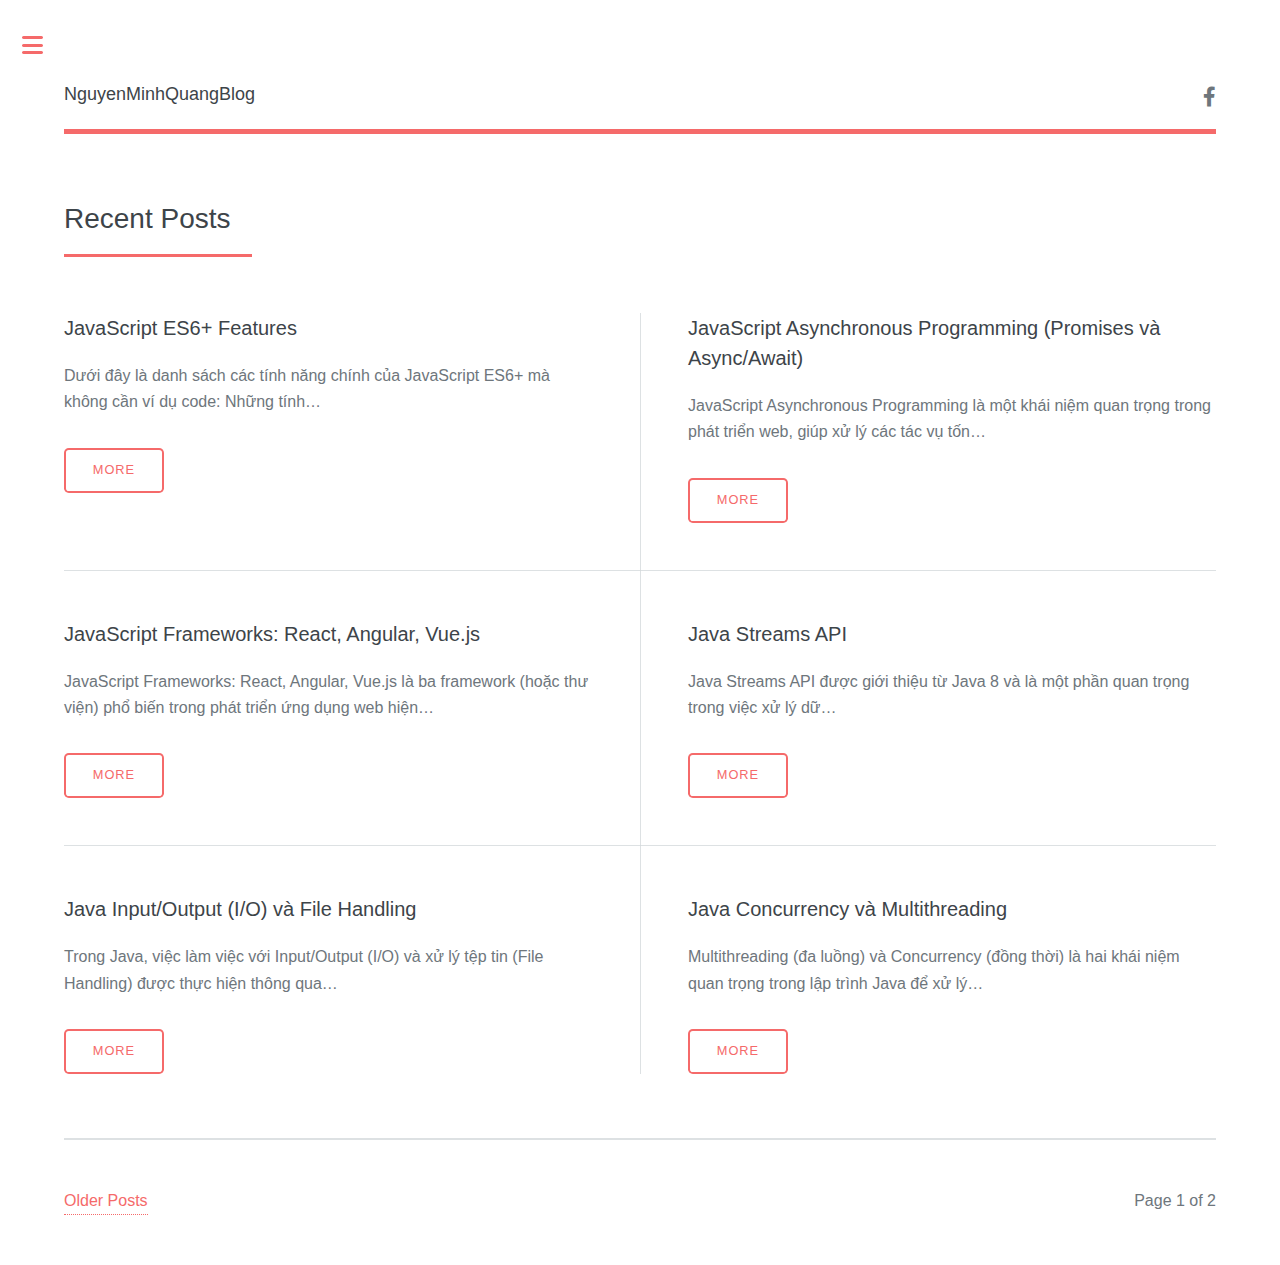
==== index.html @ 3969d44e "Updated from Publii" ====
<!DOCTYPE html><html lang="vi"><head><meta charset="utf-8"><meta http-equiv="X-UA-Compatible" content="IE=edge"><meta name="viewport" content="width=device-width,initial-scale=1,user-scalable=no"><title>NguyenMinhQuangBlog</title><meta name="generator" content="Publii Open-Source CMS for Static Site"><link rel="canonical" href="https://NguyenMinh10042003.github.io/NguyenMinhQuangBlog/"><link rel="alternate" type="application/atom+xml" href="https://NguyenMinh10042003.github.io/NguyenMinhQuangBlog/feed.xml"><link rel="alternate" type="application/json" href="https://NguyenMinh10042003.github.io/NguyenMinhQuangBlog/feed.json"><meta property="og:title" content="NguyenMinhQuangBlog"><meta property="og:site_name" content="NguyenMinhQuangBlog"><meta property="og:description" content=""><meta property="og:url" content="https://NguyenMinh10042003.github.io/NguyenMinhQuangBlog/"><meta property="og:type" content="website"><link rel="shortcut icon" href="https://NguyenMinh10042003.github.io/NguyenMinhQuangBlog/media/website/315051163_676409890517089_7907966800036286213_n.jpg" type="image/x-icon"><link rel="next" href="https://NguyenMinh10042003.github.io/NguyenMinhQuangBlog/page/2/"><link rel="stylesheet" href="https://NguyenMinh10042003.github.io/NguyenMinhQuangBlog/assets/css/fontawesome-all.min.css?v=85514f933f9e0b82460af63f1a403fa5"><link rel="stylesheet" href="https://NguyenMinh10042003.github.io/NguyenMinhQuangBlog/assets/css/style.css?v=b998987fcd790827121deaee98e92c30"><script type="application/ld+json">{"@context":"http://schema.org","@type":"Organization","name":"NguyenMinhQuangBlog","url":"https://NguyenMinh10042003.github.io/NguyenMinhQuangBlog/","sameAs":["https://www.facebook.com/nguyen.minh.609002/"]}</script><noscript><style>img[loading] {
                    opacity: 1;
                }</style></noscript></head><body class="is-preload home-template"><div id="wrapper"><div id="main"><div class="inner"><header id="header"><a class="logo" href="https://NguyenMinh10042003.github.io/NguyenMinhQuangBlog/"><strong>NguyenMinhQuangBlog</strong></a><ul class="icons"><li><a href="https://www.facebook.com/nguyen.minh.609002/" class="icon brands fa-facebook-f"><span class="label">Facebook</span></a></li></ul></header><section><header class="major"><h2>Recent Posts</h2></header><div class="posts"><article><h3><a href="https://NguyenMinh10042003.github.io/NguyenMinhQuangBlog/javascript-es6-features.html">JavaScript ES6+ Features</a></h3><p>Dưới đây là danh sách các tính năng chính của JavaScript ES6+ mà không cần ví dụ code: Những tính&hellip;</p><ul class="actions"><li><a href="https://NguyenMinh10042003.github.io/NguyenMinhQuangBlog/javascript-es6-features.html" class="button">More</a></li></ul></article><article><h3><a href="https://NguyenMinh10042003.github.io/NguyenMinhQuangBlog/javascript-asynchronous-programming-promises-va-asyncawait.html">JavaScript Asynchronous Programming (Promises và Async/Await)</a></h3><p>JavaScript Asynchronous Programming là một khái niệm quan trọng trong phát triển web, giúp xử lý các tác vụ tốn&hellip;</p><ul class="actions"><li><a href="https://NguyenMinh10042003.github.io/NguyenMinhQuangBlog/javascript-asynchronous-programming-promises-va-asyncawait.html" class="button">More</a></li></ul></article><article><h3><a href="https://NguyenMinh10042003.github.io/NguyenMinhQuangBlog/javascript-frameworks-react-angular-vuejs.html">JavaScript Frameworks: React, Angular, Vue.js</a></h3><p>JavaScript Frameworks: React, Angular, Vue.js là ba framework (hoặc thư viện) phổ biến trong phát triển ứng dụng web hiện&hellip;</p><ul class="actions"><li><a href="https://NguyenMinh10042003.github.io/NguyenMinhQuangBlog/javascript-frameworks-react-angular-vuejs.html" class="button">More</a></li></ul></article><article><h3><a href="https://NguyenMinh10042003.github.io/NguyenMinhQuangBlog/java-streams-api.html">Java Streams API</a></h3><p>Java Streams API được giới thiệu từ Java 8 và là một phần quan trọng trong việc xử lý dữ&hellip;</p><ul class="actions"><li><a href="https://NguyenMinh10042003.github.io/NguyenMinhQuangBlog/java-streams-api.html" class="button">More</a></li></ul></article><article><h3><a href="https://NguyenMinh10042003.github.io/NguyenMinhQuangBlog/java-inputoutput-io-va-file-handling.html">Java Input/Output (I/O) và File Handling</a></h3><p>Trong Java, việc làm việc với Input/Output (I/O) và xử lý tệp tin (File Handling) được thực hiện thông qua&hellip;</p><ul class="actions"><li><a href="https://NguyenMinh10042003.github.io/NguyenMinhQuangBlog/java-inputoutput-io-va-file-handling.html" class="button">More</a></li></ul></article><article><h3><a href="https://NguyenMinh10042003.github.io/NguyenMinhQuangBlog/java-concurrency-va-multithreading.html">Java Concurrency và Multithreading </a></h3><p>Multithreading (đa luồng) và Concurrency (đồng thời) là hai khái niệm quan trọng trong lập trình Java để xử lý&hellip;</p><ul class="actions"><li><a href="https://NguyenMinh10042003.github.io/NguyenMinhQuangBlog/java-concurrency-va-multithreading.html" class="button">More</a></li></ul></article></div></section><nav class="pagination desc"><a href="https://NguyenMinh10042003.github.io/NguyenMinhQuangBlog/page/2/">Older Posts </a><small>Page 1 of 2</small></nav></div></div><div id="sidebar"><div class="inner"><nav id="menu"><header class="major"><h2>Menu</h2></header><ul><li class="active"><a href="https://NguyenMinh10042003.github.io/NguyenMinhQuangBlog/" target="_self">Home</a></li><li><a href="https://NguyenMinh10042003.github.io/NguyenMinhQuangBlog/authors/nguyen-minh-quang/" target="_self">Blog</a></li></ul></nav><section><header class="major"><h2>Get in touch</h2></header><p>Sed varius enim lorem ullamcorper dolore aliquam aenean ornare velit lacus,ac varius enim lorem ullamcorper dolore. Proin sed aliqu facilisis ante interdum. Sed nulla amet lorem feugiat tempus aliquam.</p><ul class="contact"><li class="icon solid fa-envelope"><a href="#">information@untitled.tld</a></li><li class="icon solid fa-phone">(000) 000-0000</li><li class="icon solid fa-home">1234 Somewhere Road #8254<br>Nashville, TN 00000-0000</li></ul></section><footer id="footer"><p class="copyright">Edit by 2180606468 Nguyen Minh Quang<br>Design by Publii</p></footer></div></div></div><script src="https://NguyenMinh10042003.github.io/NguyenMinhQuangBlog/assets/js/jquery.min.js?v=7c14a783dfeb3d238ccd3edd840d82ee"></script><script src="https://NguyenMinh10042003.github.io/NguyenMinhQuangBlog/assets/js/browser.min.js?v=c07298dd19048a8a69ad97e754dfe8d0"></script><script src="https://NguyenMinh10042003.github.io/NguyenMinhQuangBlog/assets/js/breakpoints.min.js?v=81a479eb099e3b187613943b085923b8"></script><script src="https://NguyenMinh10042003.github.io/NguyenMinhQuangBlog/assets/js/util.min.js?v=cbdaf7c20ac2883c77ae23acfbabd47e"></script><script src="https://NguyenMinh10042003.github.io/NguyenMinhQuangBlog/assets/js/main.min.js?v=08add7f6d435054ad38ec38d7cf8be40"></script><script>var images=document.querySelectorAll("img[loading]");for(var i=0;i<images.length;i++){if(images[i].complete){images[i].classList.add("is-loaded")}else{images[i].addEventListener("load",function(){this.classList.add("is-loaded")},false)}};</script></body></html>
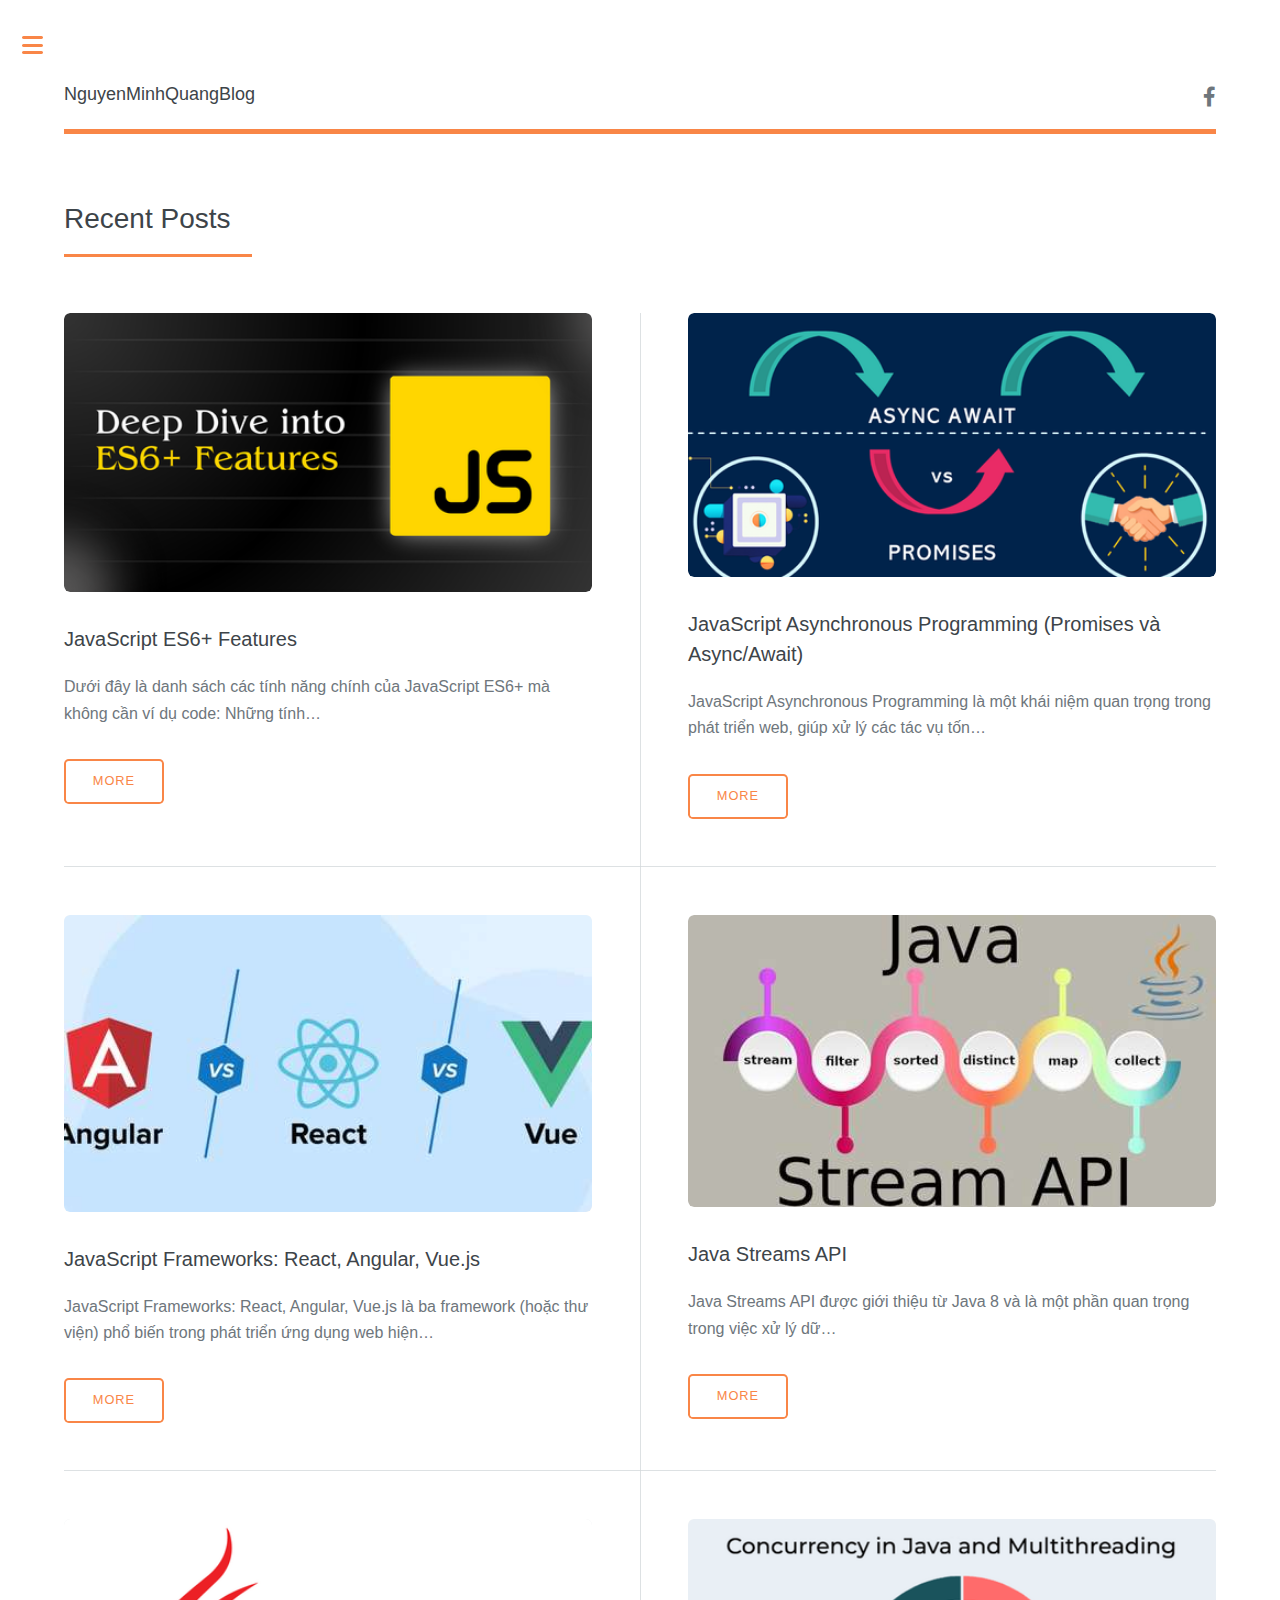
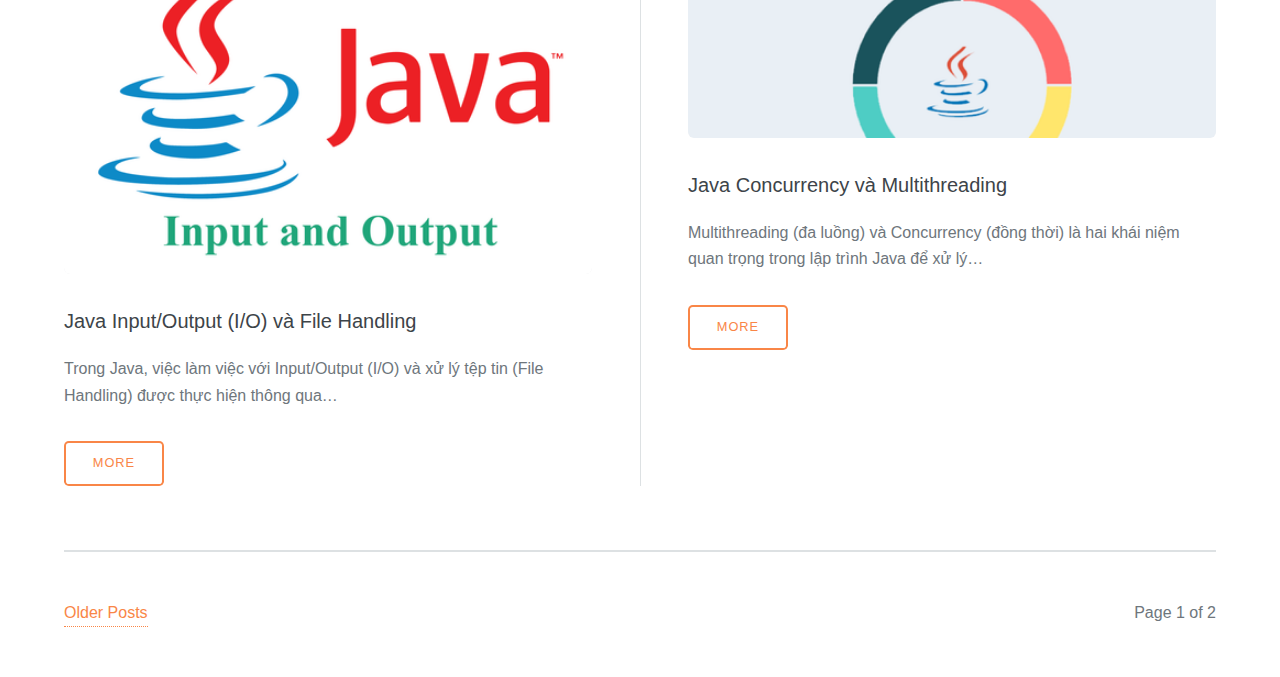
==== commit 2e2d6501: "Updated from Publii" ====
--- a/index.html
+++ b/index.html
@@ -1,3 +1,9 @@
-<!DOCTYPE html><html lang="vi"><head><meta charset="utf-8"><meta http-equiv="X-UA-Compatible" content="IE=edge"><meta name="viewport" content="width=device-width,initial-scale=1,user-scalable=no"><title>NguyenMinhQuangBlog</title><meta name="generator" content="Publii Open-Source CMS for Static Site"><link rel="canonical" href="https://NguyenMinh10042003.github.io/NguyenMinhQuangBlog/"><link rel="alternate" type="application/atom+xml" href="https://NguyenMinh10042003.github.io/NguyenMinhQuangBlog/feed.xml"><link rel="alternate" type="application/json" href="https://NguyenMinh10042003.github.io/NguyenMinhQuangBlog/feed.json"><meta property="og:title" content="NguyenMinhQuangBlog"><meta property="og:site_name" content="NguyenMinhQuangBlog"><meta property="og:description" content=""><meta property="og:url" content="https://NguyenMinh10042003.github.io/NguyenMinhQuangBlog/"><meta property="og:type" content="website"><link rel="shortcut icon" href="https://NguyenMinh10042003.github.io/NguyenMinhQuangBlog/media/website/315051163_676409890517089_7907966800036286213_n.jpg" type="image/x-icon"><link rel="next" href="https://NguyenMinh10042003.github.io/NguyenMinhQuangBlog/page/2/"><link rel="stylesheet" href="https://NguyenMinh10042003.github.io/NguyenMinhQuangBlog/assets/css/fontawesome-all.min.css?v=85514f933f9e0b82460af63f1a403fa5"><link rel="stylesheet" href="https://NguyenMinh10042003.github.io/NguyenMinhQuangBlog/assets/css/style.css?v=b998987fcd790827121deaee98e92c30"><script type="application/ld+json">{"@context":"http://schema.org","@type":"Organization","name":"NguyenMinhQuangBlog","url":"https://NguyenMinh10042003.github.io/NguyenMinhQuangBlog/","sameAs":["https://www.facebook.com/nguyen.minh.609002/"]}</script><noscript><style>img[loading] {
+<!DOCTYPE html><html lang="vi"><head><meta charset="utf-8"><meta http-equiv="X-UA-Compatible" content="IE=edge"><meta name="viewport" content="width=device-width,initial-scale=1,user-scalable=no"><title>NguyenMinhQuangBlog</title><meta name="generator" content="Publii Open-Source CMS for Static Site"><meta name="theme-color" content="#17181E" media="(prefers-color-scheme: dark)"><meta name="theme-color" content="#D73A42" media="(prefers-color-scheme: light)"><meta name="msapplication-navbutton-color" content="#D73A42"><meta name="apple-mobile-web-app-status-bar-style" content="#D73A42"><link rel="canonical" href="https://NguyenMinh10042003.github.io/NguyenMinhQuangBlog/"><link rel="alternate" type="application/atom+xml" href="https://NguyenMinh10042003.github.io/NguyenMinhQuangBlog/feed.xml"><link rel="alternate" type="application/json" href="https://NguyenMinh10042003.github.io/NguyenMinhQuangBlog/feed.json"><meta property="og:title" content="NguyenMinhQuangBlog"><meta property="og:site_name" content="NguyenMinhQuangBlog"><meta property="og:description" content=""><meta property="og:url" content="https://NguyenMinh10042003.github.io/NguyenMinhQuangBlog/"><meta property="og:type" content="website"><link rel="shortcut icon" href="https://NguyenMinh10042003.github.io/NguyenMinhQuangBlog/media/website/315051163_676409890517089_7907966800036286213_n.jpg" type="image/x-icon"><link rel="next" href="https://NguyenMinh10042003.github.io/NguyenMinhQuangBlog/page/2/"><link rel="stylesheet" href="https://NguyenMinh10042003.github.io/NguyenMinhQuangBlog/assets/css/fontawesome-all.min.css?v=85514f933f9e0b82460af63f1a403fa5"><link rel="stylesheet" href="https://NguyenMinh10042003.github.io/NguyenMinhQuangBlog/assets/css/style.css?v=c338f79cfdb649b619f643cd38c5017c"><script type="application/ld+json">{"@context":"http://schema.org","@type":"Organization","name":"NguyenMinhQuangBlog","url":"https://NguyenMinh10042003.github.io/NguyenMinhQuangBlog/","sameAs":["https://www.facebook.com/nguyen.minh.609002/"]}</script><noscript><style>img[loading] {
                     opacity: 1;
-                }</style></noscript></head><body class="is-preload home-template"><div id="wrapper"><div id="main"><div class="inner"><header id="header"><a class="logo" href="https://NguyenMinh10042003.github.io/NguyenMinhQuangBlog/"><strong>NguyenMinhQuangBlog</strong></a><ul class="icons"><li><a href="https://www.facebook.com/nguyen.minh.609002/" class="icon brands fa-facebook-f"><span class="label">Facebook</span></a></li></ul></header><section><header class="major"><h2>Recent Posts</h2></header><div class="posts"><article><h3><a href="https://NguyenMinh10042003.github.io/NguyenMinhQuangBlog/javascript-es6-features.html">JavaScript ES6+ Features</a></h3><p>Dưới đây là danh sách các tính năng chính của JavaScript ES6+ mà không cần ví dụ code: Những tính&hellip;</p><ul class="actions"><li><a href="https://NguyenMinh10042003.github.io/NguyenMinhQuangBlog/javascript-es6-features.html" class="button">More</a></li></ul></article><article><h3><a href="https://NguyenMinh10042003.github.io/NguyenMinhQuangBlog/javascript-asynchronous-programming-promises-va-asyncawait.html">JavaScript Asynchronous Programming (Promises và Async/Await)</a></h3><p>JavaScript Asynchronous Programming là một khái niệm quan trọng trong phát triển web, giúp xử lý các tác vụ tốn&hellip;</p><ul class="actions"><li><a href="https://NguyenMinh10042003.github.io/NguyenMinhQuangBlog/javascript-asynchronous-programming-promises-va-asyncawait.html" class="button">More</a></li></ul></article><article><h3><a href="https://NguyenMinh10042003.github.io/NguyenMinhQuangBlog/javascript-frameworks-react-angular-vuejs.html">JavaScript Frameworks: React, Angular, Vue.js</a></h3><p>JavaScript Frameworks: React, Angular, Vue.js là ba framework (hoặc thư viện) phổ biến trong phát triển ứng dụng web hiện&hellip;</p><ul class="actions"><li><a href="https://NguyenMinh10042003.github.io/NguyenMinhQuangBlog/javascript-frameworks-react-angular-vuejs.html" class="button">More</a></li></ul></article><article><h3><a href="https://NguyenMinh10042003.github.io/NguyenMinhQuangBlog/java-streams-api.html">Java Streams API</a></h3><p>Java Streams API được giới thiệu từ Java 8 và là một phần quan trọng trong việc xử lý dữ&hellip;</p><ul class="actions"><li><a href="https://NguyenMinh10042003.github.io/NguyenMinhQuangBlog/java-streams-api.html" class="button">More</a></li></ul></article><article><h3><a href="https://NguyenMinh10042003.github.io/NguyenMinhQuangBlog/java-inputoutput-io-va-file-handling.html">Java Input/Output (I/O) và File Handling</a></h3><p>Trong Java, việc làm việc với Input/Output (I/O) và xử lý tệp tin (File Handling) được thực hiện thông qua&hellip;</p><ul class="actions"><li><a href="https://NguyenMinh10042003.github.io/NguyenMinhQuangBlog/java-inputoutput-io-va-file-handling.html" class="button">More</a></li></ul></article><article><h3><a href="https://NguyenMinh10042003.github.io/NguyenMinhQuangBlog/java-concurrency-va-multithreading.html">Java Concurrency và Multithreading </a></h3><p>Multithreading (đa luồng) và Concurrency (đồng thời) là hai khái niệm quan trọng trong lập trình Java để xử lý&hellip;</p><ul class="actions"><li><a href="https://NguyenMinh10042003.github.io/NguyenMinhQuangBlog/java-concurrency-va-multithreading.html" class="button">More</a></li></ul></article></div></section><nav class="pagination desc"><a href="https://NguyenMinh10042003.github.io/NguyenMinhQuangBlog/page/2/">Older Posts </a><small>Page 1 of 2</small></nav></div></div><div id="sidebar"><div class="inner"><nav id="menu"><header class="major"><h2>Menu</h2></header><ul><li class="active"><a href="https://NguyenMinh10042003.github.io/NguyenMinhQuangBlog/" target="_self">Home</a></li><li><a href="https://NguyenMinh10042003.github.io/NguyenMinhQuangBlog/authors/nguyen-minh-quang/" target="_self">Blog</a></li></ul></nav><section><header class="major"><h2>Get in touch</h2></header><p>Sed varius enim lorem ullamcorper dolore aliquam aenean ornare velit lacus,ac varius enim lorem ullamcorper dolore. Proin sed aliqu facilisis ante interdum. Sed nulla amet lorem feugiat tempus aliquam.</p><ul class="contact"><li class="icon solid fa-envelope"><a href="#">information@untitled.tld</a></li><li class="icon solid fa-phone">(000) 000-0000</li><li class="icon solid fa-home">1234 Somewhere Road #8254<br>Nashville, TN 00000-0000</li></ul></section><footer id="footer"><p class="copyright">Edit by 2180606468 Nguyen Minh Quang<br>Design by Publii</p></footer></div></div></div><script src="https://NguyenMinh10042003.github.io/NguyenMinhQuangBlog/assets/js/jquery.min.js?v=7c14a783dfeb3d238ccd3edd840d82ee"></script><script src="https://NguyenMinh10042003.github.io/NguyenMinhQuangBlog/assets/js/browser.min.js?v=c07298dd19048a8a69ad97e754dfe8d0"></script><script src="https://NguyenMinh10042003.github.io/NguyenMinhQuangBlog/assets/js/breakpoints.min.js?v=81a479eb099e3b187613943b085923b8"></script><script src="https://NguyenMinh10042003.github.io/NguyenMinhQuangBlog/assets/js/util.min.js?v=cbdaf7c20ac2883c77ae23acfbabd47e"></script><script src="https://NguyenMinh10042003.github.io/NguyenMinhQuangBlog/assets/js/main.min.js?v=08add7f6d435054ad38ec38d7cf8be40"></script><script>var images=document.querySelectorAll("img[loading]");for(var i=0;i<images.length;i++){if(images[i].complete){images[i].classList.add("is-loaded")}else{images[i].addEventListener("load",function(){this.classList.add("is-loaded")},false)}};</script></body></html>+                }</style></noscript><link rel="stylesheet" href="https://NguyenMinh10042003.github.io/NguyenMinhQuangBlog/media/plugins/docSearch/docsearch.min.css"></head><body class="is-preload home-template"><div id="wrapper"><div id="main"><div class="inner"><header id="header"><a class="logo" href="https://NguyenMinh10042003.github.io/NguyenMinhQuangBlog/"><strong>NguyenMinhQuangBlog</strong></a><ul class="icons"><li><a href="https://www.facebook.com/nguyen.minh.609002/" class="icon brands fa-facebook-f"><span class="label">Facebook</span></a></li></ul></header><section><header class="major"><h2>Recent Posts</h2></header><div class="posts"><article><a href="https://NguyenMinh10042003.github.io/NguyenMinhQuangBlog/javascript-es6-features.html" class="image fit"><img src="https://NguyenMinh10042003.github.io/NguyenMinhQuangBlog/media/posts/12/1_9768qAjQRjkCAJOvTg8G8Q.png" srcset="https://NguyenMinh10042003.github.io/NguyenMinhQuangBlog/media/posts/12/responsive/1_9768qAjQRjkCAJOvTg8G8Q-xs.png 300w, https://NguyenMinh10042003.github.io/NguyenMinhQuangBlog/media/posts/12/responsive/1_9768qAjQRjkCAJOvTg8G8Q-sm.png 480w, https://NguyenMinh10042003.github.io/NguyenMinhQuangBlog/media/posts/12/responsive/1_9768qAjQRjkCAJOvTg8G8Q-md.png 768w" sizes="(max-width: 768px) 100vw, 33vw" loading="lazy" height="900" width="1700" alt=""></a><h3><a href="https://NguyenMinh10042003.github.io/NguyenMinhQuangBlog/javascript-es6-features.html">JavaScript ES6+ Features</a></h3><p>Dưới đây là danh sách các tính năng chính của JavaScript ES6+ mà không cần ví dụ code: Những tính&hellip;</p><ul class="actions"><li><a href="https://NguyenMinh10042003.github.io/NguyenMinhQuangBlog/javascript-es6-features.html" class="button">More</a></li></ul></article><article><a href="https://NguyenMinh10042003.github.io/NguyenMinhQuangBlog/javascript-asynchronous-programming-promises-va-asyncawait.html" class="image fit"><img src="https://NguyenMinh10042003.github.io/NguyenMinhQuangBlog/media/posts/11/1_wdNsCBMAtWRkT7ppVEVf0Q.png" srcset="https://NguyenMinh10042003.github.io/NguyenMinhQuangBlog/media/posts/11/responsive/1_wdNsCBMAtWRkT7ppVEVf0Q-xs.png 300w, https://NguyenMinh10042003.github.io/NguyenMinhQuangBlog/media/posts/11/responsive/1_wdNsCBMAtWRkT7ppVEVf0Q-sm.png 480w, https://NguyenMinh10042003.github.io/NguyenMinhQuangBlog/media/posts/11/responsive/1_wdNsCBMAtWRkT7ppVEVf0Q-md.png 768w" sizes="(max-width: 768px) 100vw, 33vw" loading="lazy" height="700" width="1400" alt=""></a><h3><a href="https://NguyenMinh10042003.github.io/NguyenMinhQuangBlog/javascript-asynchronous-programming-promises-va-asyncawait.html">JavaScript Asynchronous Programming (Promises và Async/Await)</a></h3><p>JavaScript Asynchronous Programming là một khái niệm quan trọng trong phát triển web, giúp xử lý các tác vụ tốn&hellip;</p><ul class="actions"><li><a href="https://NguyenMinh10042003.github.io/NguyenMinhQuangBlog/javascript-asynchronous-programming-promises-va-asyncawait.html" class="button">More</a></li></ul></article><article><a href="https://NguyenMinh10042003.github.io/NguyenMinhQuangBlog/javascript-frameworks-react-angular-vuejs.html" class="image fit"><img src="https://NguyenMinh10042003.github.io/NguyenMinhQuangBlog/media/posts/10/Angular-Vs-React-Vs-Vue_-Which-One-To-Choose-1-1280x720.jpg" srcset="https://NguyenMinh10042003.github.io/NguyenMinhQuangBlog/media/posts/10/responsive/Angular-Vs-React-Vs-Vue_-Which-One-To-Choose-1-1280x720-xs.jpg 300w, https://NguyenMinh10042003.github.io/NguyenMinhQuangBlog/media/posts/10/responsive/Angular-Vs-React-Vs-Vue_-Which-One-To-Choose-1-1280x720-sm.jpg 480w, https://NguyenMinh10042003.github.io/NguyenMinhQuangBlog/media/posts/10/responsive/Angular-Vs-React-Vs-Vue_-Which-One-To-Choose-1-1280x720-md.jpg 768w" sizes="(max-width: 768px) 100vw, 33vw" loading="lazy" height="720" width="1280" alt=""></a><h3><a href="https://NguyenMinh10042003.github.io/NguyenMinhQuangBlog/javascript-frameworks-react-angular-vuejs.html">JavaScript Frameworks: React, Angular, Vue.js</a></h3><p>JavaScript Frameworks: React, Angular, Vue.js là ba framework (hoặc thư viện) phổ biến trong phát triển ứng dụng web hiện&hellip;</p><ul class="actions"><li><a href="https://NguyenMinh10042003.github.io/NguyenMinhQuangBlog/javascript-frameworks-react-angular-vuejs.html" class="button">More</a></li></ul></article><article><a href="https://NguyenMinh10042003.github.io/NguyenMinhQuangBlog/java-streams-api.html" class="image fit"><img src="https://NguyenMinh10042003.github.io/NguyenMinhQuangBlog/media/posts/9/0_QCmZZpGs_rcF5y2-.jpg" srcset="https://NguyenMinh10042003.github.io/NguyenMinhQuangBlog/media/posts/9/responsive/0_QCmZZpGs_rcF5y2--xs.jpg 300w, https://NguyenMinh10042003.github.io/NguyenMinhQuangBlog/media/posts/9/responsive/0_QCmZZpGs_rcF5y2--sm.jpg 480w, https://NguyenMinh10042003.github.io/NguyenMinhQuangBlog/media/posts/9/responsive/0_QCmZZpGs_rcF5y2--md.jpg 768w" sizes="(max-width: 768px) 100vw, 33vw" loading="lazy" height="710" width="1280" alt=""></a><h3><a href="https://NguyenMinh10042003.github.io/NguyenMinhQuangBlog/java-streams-api.html">Java Streams API</a></h3><p>Java Streams API được giới thiệu từ Java 8 và là một phần quan trọng trong việc xử lý dữ&hellip;</p><ul class="actions"><li><a href="https://NguyenMinh10042003.github.io/NguyenMinhQuangBlog/java-streams-api.html" class="button">More</a></li></ul></article><article><a href="https://NguyenMinh10042003.github.io/NguyenMinhQuangBlog/java-inputoutput-io-va-file-handling.html" class="image fit"><img src="https://NguyenMinh10042003.github.io/NguyenMinhQuangBlog/media/posts/8/java-io.png" srcset="https://NguyenMinh10042003.github.io/NguyenMinhQuangBlog/media/posts/8/responsive/java-io-xs.png 300w, https://NguyenMinh10042003.github.io/NguyenMinhQuangBlog/media/posts/8/responsive/java-io-sm.png 480w, https://NguyenMinh10042003.github.io/NguyenMinhQuangBlog/media/posts/8/responsive/java-io-md.png 768w" sizes="(max-width: 768px) 100vw, 33vw" loading="lazy" height="2419" width="3600" alt=""></a><h3><a href="https://NguyenMinh10042003.github.io/NguyenMinhQuangBlog/java-inputoutput-io-va-file-handling.html">Java Input/Output (I/O) và File Handling</a></h3><p>Trong Java, việc làm việc với Input/Output (I/O) và xử lý tệp tin (File Handling) được thực hiện thông qua&hellip;</p><ul class="actions"><li><a href="https://NguyenMinh10042003.github.io/NguyenMinhQuangBlog/java-inputoutput-io-va-file-handling.html" class="button">More</a></li></ul></article><article><a href="https://NguyenMinh10042003.github.io/NguyenMinhQuangBlog/java-concurrency-va-multithreading.html" class="image fit"><img src="https://NguyenMinh10042003.github.io/NguyenMinhQuangBlog/media/posts/7/1682526831002.png" srcset="https://NguyenMinh10042003.github.io/NguyenMinhQuangBlog/media/posts/7/responsive/1682526831002-xs.png 300w, https://NguyenMinh10042003.github.io/NguyenMinhQuangBlog/media/posts/7/responsive/1682526831002-sm.png 480w, https://NguyenMinh10042003.github.io/NguyenMinhQuangBlog/media/posts/7/responsive/1682526831002-md.png 768w" sizes="(max-width: 768px) 100vw, 33vw" loading="lazy" height="394" width="952" alt=""></a><h3><a href="https://NguyenMinh10042003.github.io/NguyenMinhQuangBlog/java-concurrency-va-multithreading.html">Java Concurrency và Multithreading </a></h3><p>Multithreading (đa luồng) và Concurrency (đồng thời) là hai khái niệm quan trọng trong lập trình Java để xử lý&hellip;</p><ul class="actions"><li><a href="https://NguyenMinh10042003.github.io/NguyenMinhQuangBlog/java-concurrency-va-multithreading.html" class="button">More</a></li></ul></article></div></section><nav class="pagination desc"><a href="https://NguyenMinh10042003.github.io/NguyenMinhQuangBlog/page/2/">Older Posts </a><small>Page 1 of 2</small></nav></div></div><div id="sidebar"><div class="inner"><nav id="menu"><header class="major"><h2>Menu</h2></header><ul><li class="active"><a href="https://NguyenMinh10042003.github.io/NguyenMinhQuangBlog/" target="_self">Home</a></li><li><a href="https://NguyenMinh10042003.github.io/NguyenMinhQuangBlog/authors/nguyen-minh-quang/" target="_self">Blog</a></li></ul></nav><section><header class="major"><h2>Get in touch</h2></header><ul class="contact"><li class="icon solid fa-envelope">Nguyễn Minh Quang</li><li class="icon solid fa-phone">2180606468</li><li class="icon solid fa-home">Hutech</li></ul></section><footer id="footer"><p class="copyright">Chỉnh sửa bởi 2180606468 Nguyễn Minh Quang<br>Thiết kế bởi Publii</p></footer></div></div></div><script src="https://NguyenMinh10042003.github.io/NguyenMinhQuangBlog/assets/js/jquery.min.js?v=7c14a783dfeb3d238ccd3edd840d82ee"></script><script src="https://NguyenMinh10042003.github.io/NguyenMinhQuangBlog/assets/js/browser.min.js?v=c07298dd19048a8a69ad97e754dfe8d0"></script><script src="https://NguyenMinh10042003.github.io/NguyenMinhQuangBlog/assets/js/breakpoints.min.js?v=81a479eb099e3b187613943b085923b8"></script><script src="https://NguyenMinh10042003.github.io/NguyenMinhQuangBlog/assets/js/util.min.js?v=cbdaf7c20ac2883c77ae23acfbabd47e"></script><script src="https://NguyenMinh10042003.github.io/NguyenMinhQuangBlog/assets/js/main.min.js?v=08add7f6d435054ad38ec38d7cf8be40"></script><script>var images=document.querySelectorAll("img[loading]");for(var i=0;i<images.length;i++){if(images[i].complete){images[i].classList.add("is-loaded")}else{images[i].addEventListener("load",function(){this.classList.add("is-loaded")},false)}};</script><script src="https://NguyenMinh10042003.github.io/NguyenMinhQuangBlog/media/plugins/docSearch/docsearch.min.js"></script><script type="text/javascript">docsearch({
+				container: '#docsearch',
+				appId: '',
+				indexName: '',
+				apiKey: '',
+				debug: false
+			});</script></body></html>